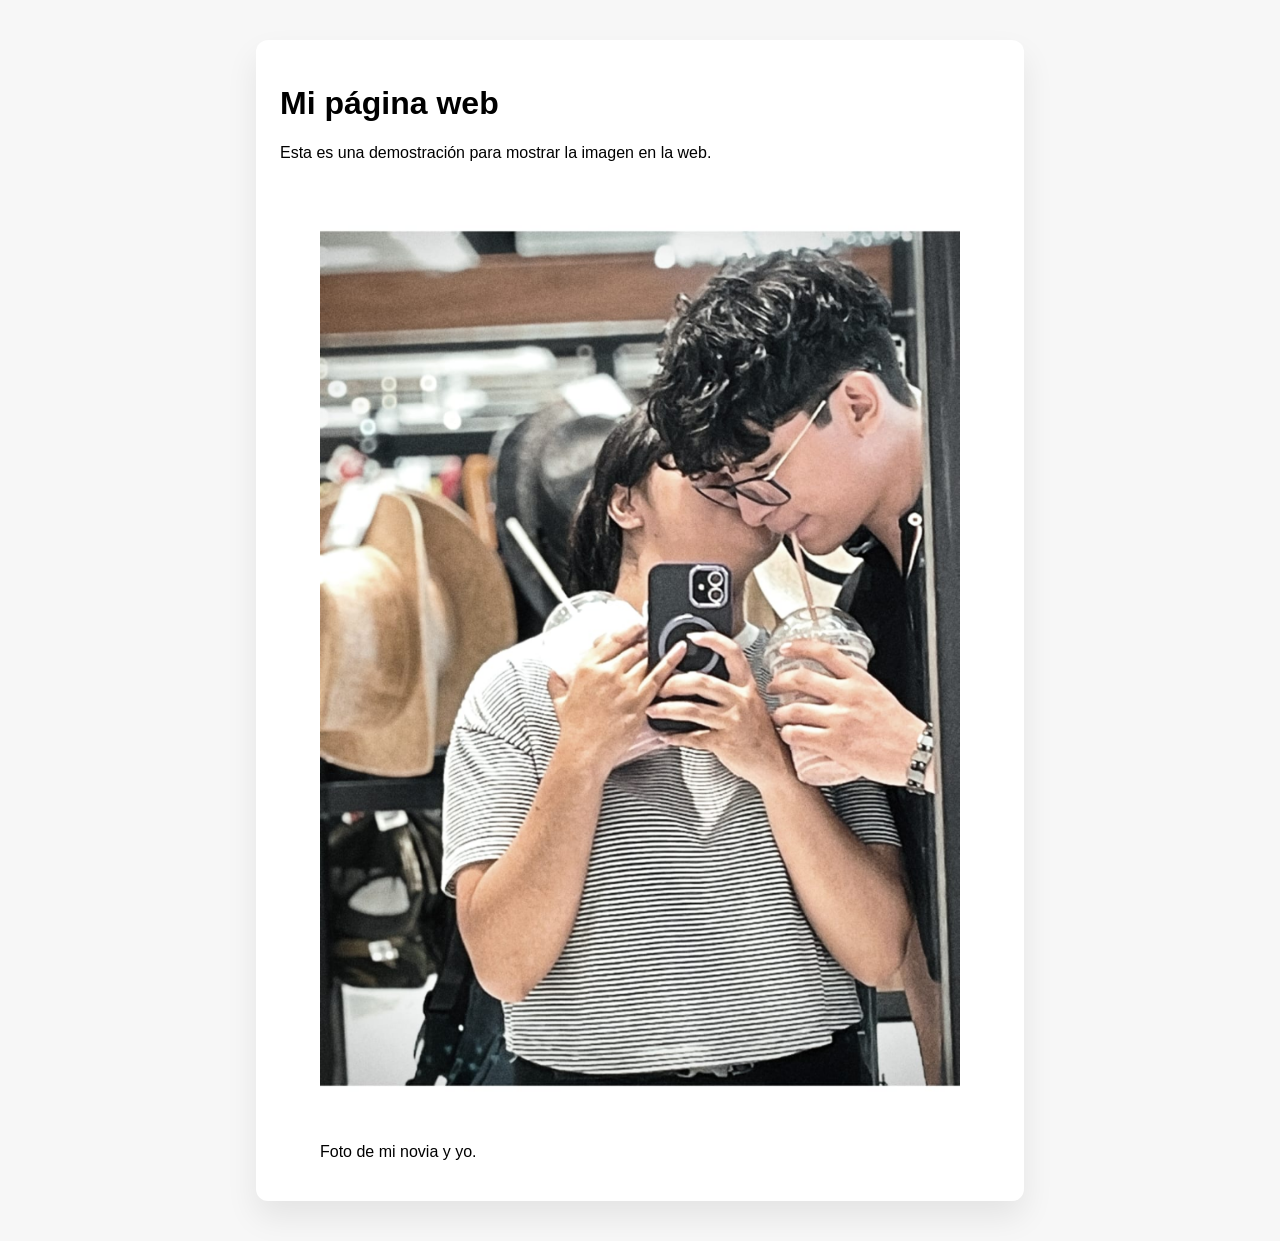
==== pitch.html @ d47624c6 "Ali data Ali data v2 repositorie" ====
﻿<!DOCTYPE html>
<html lang="es">
  <head>
    <meta charset="UTF-8" />
    <meta name="viewport" content="width=device-width, initial-scale=1.0" />
    <title>Pitch</title>
    <link rel="stylesheet" href="estilos.css" />
  </head>
  <body>
    <main>
      <h1>Mi página web</h1>
      <p>Esta es una demostración para mostrar la imagen en la web.</p>
      <figure>
        <img src="foto-novia.jpeg" alt="Foto de mi novia y yo" />
        <figcaption>Foto de mi novia y yo.</figcaption>
      </figure>
    </main>
  </body>
</html>
---- estilos.css ----
﻿body {
  font-family: sans-serif;
  padding: 2rem;
  background: #f7f7f7;
}
main {
  max-width: 720px;
  margin: 0 auto;
  background: #fff;
  padding: 1.5rem;
  border-radius: 12px;
  box-shadow: 0 1rem 2rem rgba(0,0,0,0.08);
}
img {
  max-width: 100%;
  height: auto;
  border-radius: 8px;
}
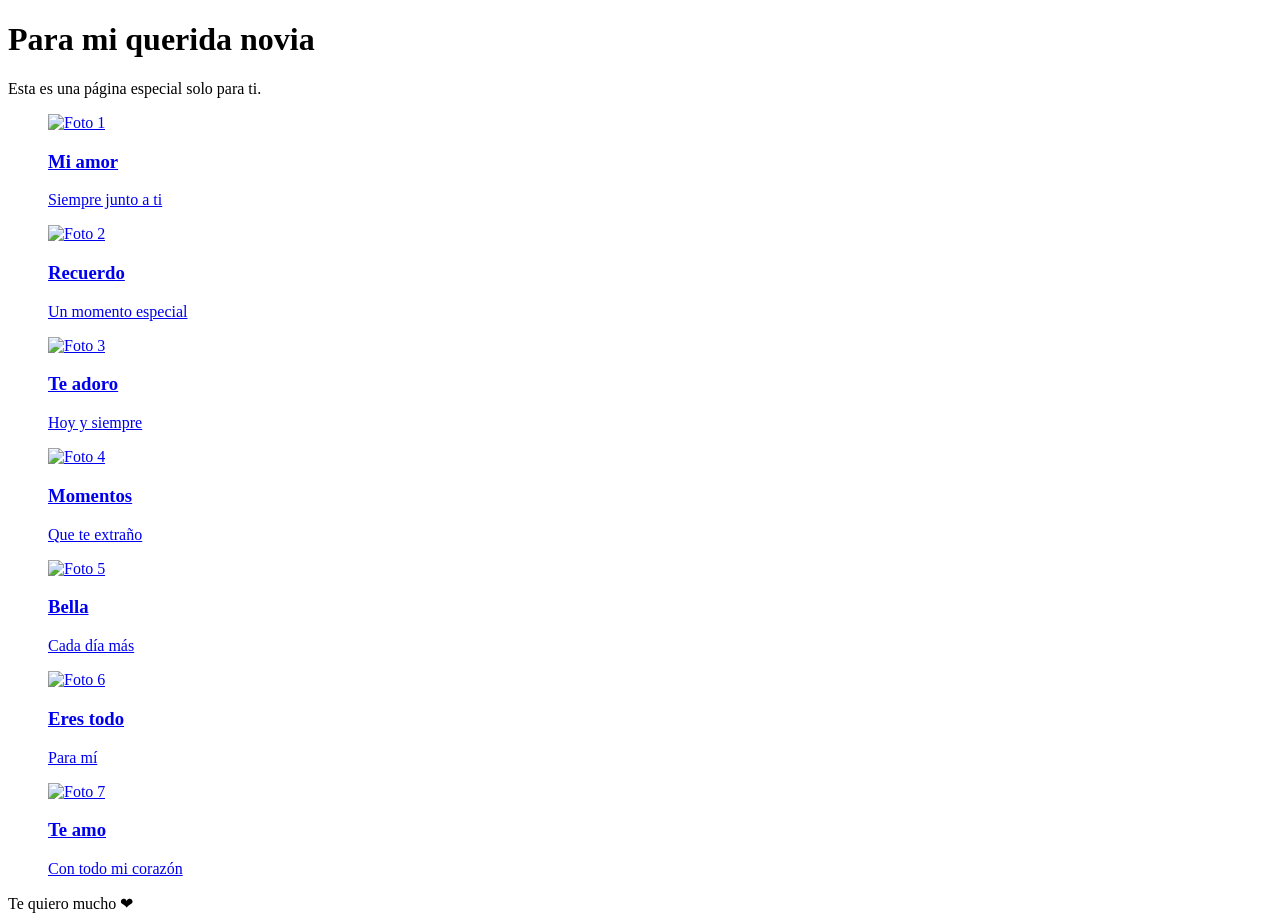
==== commit 87392ab1: "Revise pitch.html for improved layout and content" ====
--- a/pitch.html
+++ b/pitch.html
@@ -1,19 +1,127 @@
-﻿<!DOCTYPE html>
+<!DOCTYPE html>
 <html lang="es">
-  <head>
-    <meta charset="UTF-8" />
-    <meta name="viewport" content="width=device-width, initial-scale=1.0" />
-    <title>Pitch</title>
-    <link rel="stylesheet" href="estilos.css" />
-  </head>
-  <body>
-    <main>
-      <h1>Mi página web</h1>
-      <p>Esta es una demostración para mostrar la imagen en la web.</p>
-      <figure>
-        <img src="foto-novia.jpeg" alt="Foto de mi novia y yo" />
-        <figcaption>Foto de mi novia y yo.</figcaption>
-      </figure>
+<head>
+    <meta charset="UTF-8">
+    <meta name="viewport" content="width=device-width, initial-scale=1.0">
+    <title>Página para mi Novia</title>
+    <link rel="stylesheet" href="styles.css">
+</head>
+<body>
+    <main class="card">
+        <h1>Para mi querida novia</h1>
+        <p class="lead">Esta es una página especial solo para ti.</p>
+
+        <section class="gallery">
+            <!-- Card 1 -->
+            <figure class="card-item">
+                <a href="https://raw.githubusercontent.com/BTSxfrijoles/klk/main/IMG-20251013-WA0016.jpg" target="_blank" rel="noopener">
+                    <div class="img-wrap">
+                        <img src="https://raw.githubusercontent.com/BTSxfrijoles/klk/main/IMG-20251013-WA0016.jpg" alt="Foto 1">
+                        <div class="overlay txt-center">
+                            <div class="overlay-text">
+                                <h3>Mi amor</h3>
+                                <p>Siempre junto a ti</p>
+                            </div>
+                        </div>
+                    </div>
+                </a>
+            </figure>
+
+            <!-- Card 2 -->
+            <figure class="card-item">
+                <a href="https://raw.githubusercontent.com/BTSxfrijoles/klk/main/IMG-20251114-WA0004.jpg" target="_blank" rel="noopener">
+                    <div class="img-wrap">
+                        <img src="https://raw.githubusercontent.com/BTSxfrijoles/klk/main/IMG-20251114-WA0004.jpg" alt="Foto 2">
+                        <div class="overlay txt-left">
+                            <div class="overlay-text">
+                                <h3>Recuerdo</h3>
+                                <p>Un momento especial</p>
+                            </div>
+                        </div>
+                    </div>
+                </a>
+            </figure>
+
+            <!-- Card 3 -->
+            <figure class="card-item">
+                <a href="https://raw.githubusercontent.com/BTSxfrijoles/klk/main/IMG-20251114-WA0045.jpeg" target="_blank" rel="noopener">
+                    <div class="img-wrap">
+                        <img src="https://raw.githubusercontent.com/BTSxfrijoles/klk/main/IMG-20251114-WA0045.jpeg" alt="Foto 3">
+                        <div class="overlay txt-right">
+                            <div class="overlay-text">
+                                <h3>Te adoro</h3>
+                                <p>Hoy y siempre</p>
+                            </div>
+                        </div>
+                    </div>
+                </a>
+            </figure>
+
+            <!-- Card 4 -->
+            <figure class="card-item">
+                <a href="https://raw.githubusercontent.com/BTSxfrijoles/klk/main/IMG_20251017_204801_2.jpg" target="_blank" rel="noopener">
+                    <div class="img-wrap">
+                        <img src="https://raw.githubusercontent.com/BTSxfrijoles/klk/main/IMG_20251017_204801_2.jpg" alt="Foto 4">
+                        <div class="overlay txt-center">
+                            <div class="overlay-text">
+                                <h3>Momentos</h3>
+                                <p>Que te extraño</p>
+                            </div>
+                        </div>
+                    </div>
+                </a>
+            </figure>
+
+            <!-- Card 5 -->
+            <figure class="card-item">
+                <a href="https://raw.githubusercontent.com/BTSxfrijoles/klk/main/IMG_20251025_100413.jpg" target="_blank" rel="noopener">
+                    <div class="img-wrap">
+                        <img src="https://raw.githubusercontent.com/BTSxfrijoles/klk/main/IMG_20251025_100413.jpg" alt="Foto 5">
+                        <div class="overlay txt-left">
+                            <div class="overlay-text">
+                                <h3>Bella</h3>
+                                <p>Cada día más</p>
+                            </div>
+                        </div>
+                    </div>
+                </a>
+            </figure>
+
+            <!-- Card 6 -->
+            <figure class="card-item">
+                <a href="https://raw.githubusercontent.com/BTSxfrijoles/klk/main/IMG_20251026_172021.jpg" target="_blank" rel="noopener">
+                    <div class="img-wrap">
+                        <img src="https://raw.githubusercontent.com/BTSxfrijoles/klk/main/IMG_20251026_172021.jpg" alt="Foto 6">
+                        <div class="overlay txt-right">
+                            <div class="overlay-text">
+                                <h3>Eres todo</h3>
+                                <p>Para mí</p>
+                            </div>
+                        </div>
+                    </div>
+                </a>
+            </figure>
+
+            <!-- Card 7 (duplicada como en tu lista) -->
+            <figure class="card-item">
+                <a href="https://raw.githubusercontent.com/BTSxfrijoles/klk/main/IMG_20251026_172021.jpg" target="_blank" rel="noopener">
+                    <div class="img-wrap">
+                        <img src="https://raw.githubusercontent.com/BTSxfrijoles/klk/main/IMG_20251026_172021.jpg" alt="Foto 7">
+                        <div class="overlay txt-center">
+                            <div class="overlay-text">
+                                <h3>Te amo</h3>
+                                <p>Con todo mi corazón</p>
+                            </div>
+                        </div>
+                    </div>
+                </a>
+            </figure>
+        </section>
+
+        <div class="signature">
+            <span>Te quiero mucho</span>
+            <span class="heart">❤</span>
+        </div>
     </main>
-  </body>
+</body>
 </html>
